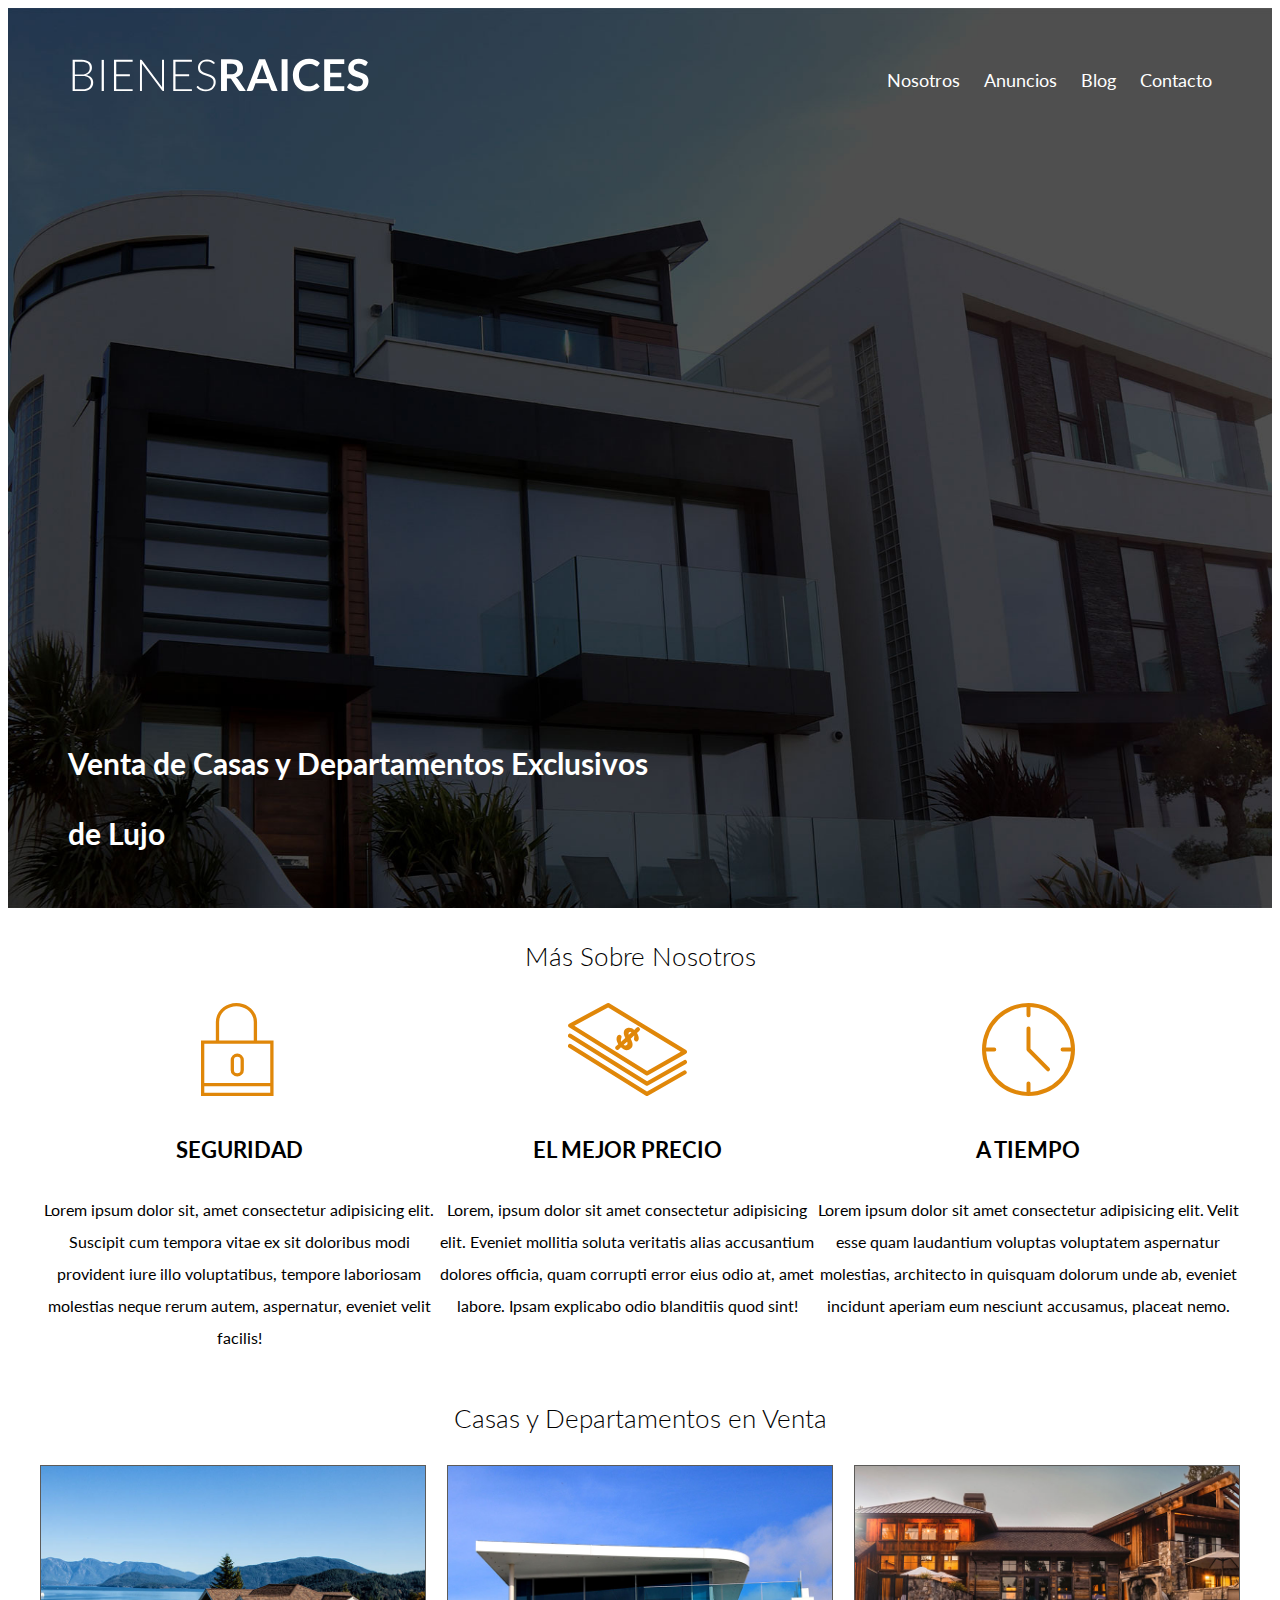
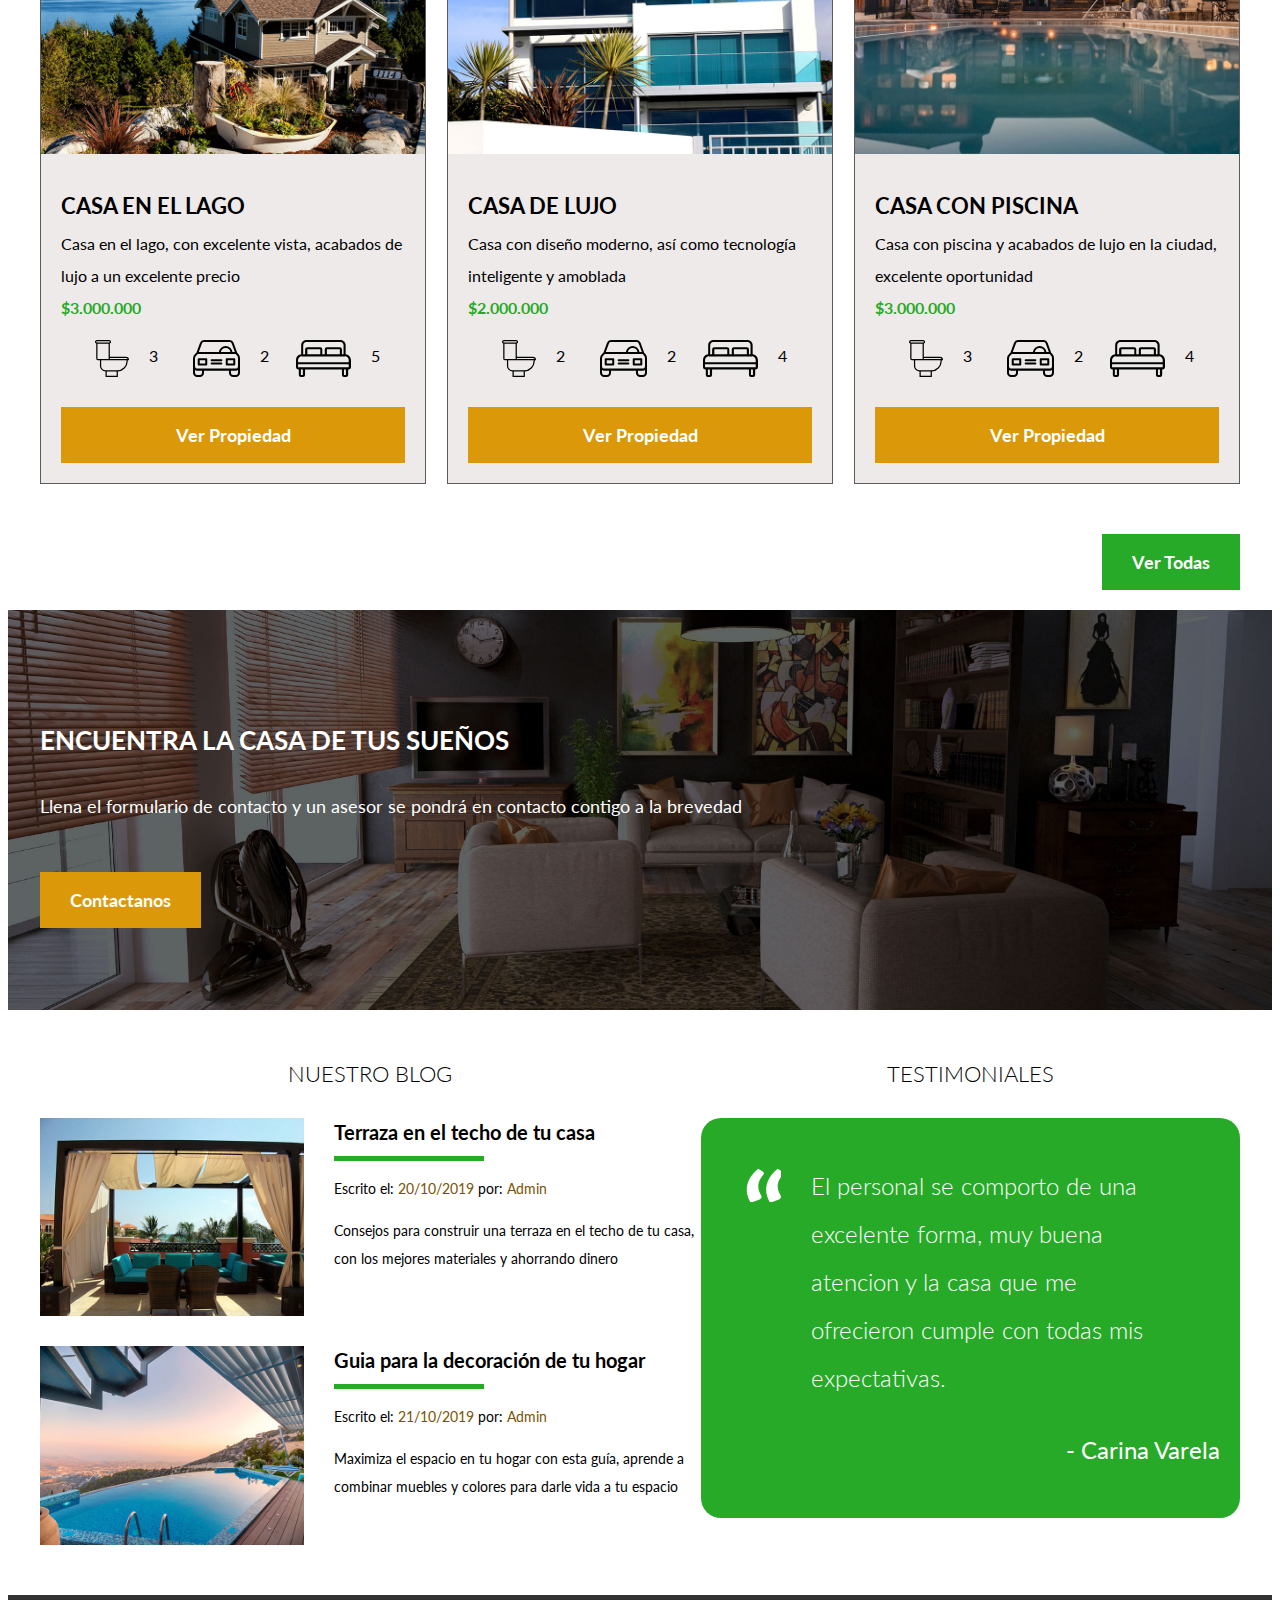
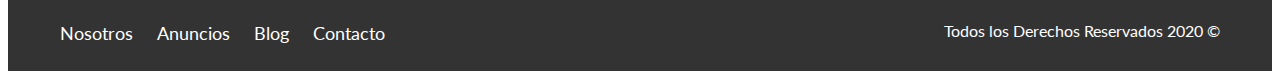
==== index.html @ 1990c3a2 "inicializo git" ====
<!DOCTYPE html>
<html lang="en">

<head>
    <meta charset="UTF-8">
    <meta name="viewport" content="width=device-width, initial-scale=1.0">
    <title>Bienes Raíces</title>
    <link href="https://fonts.googleapis.com/css2?family=Lato:wght@300;400;700;900&display=swap" rel="stylesheet">
    <link rel="stylesheet" href="css/normalize.css">
    <link rel="stylesheet" href="CSS/style.css">
</head>

<body>

    <header class="site-header inicio">
        <div class="contenedor contenido-header">
            <div class="barra">
                <a href="/">
                    <img src="img/logo.svg" alt="Logotipo de Bienes Raíces">
                </a>

                <div class="mobile-menu">
                    <a href="#navegacion">
                        <img src="img/barras.svg" alt="Icono Menu">
                    </a>
                </div>

                <nav id=navegacion class="navegacion">
                    <a href="nosotros.html">Nosotros</a>
                    <a href="anuncios.html">Anuncios</a>
                    <a href="blog.html">Blog</a>
                    <a href="contacto.html">Contacto</a>
                </nav>
            </div>
            <!--barra-->
            <h1>Venta de Casas y Departamentos Exclusivos de Lujo</h1>
        </div>
        <!--Contenedor-->

    </header>

    <section class="contenedor seccion">
        <h2 class="fw-300 centrar-texto">Más Sobre Nosotros</h2>

        <div class="iconos-nosotros">
            <div class="icono">
                <img src="img/icono1.svg" alt="Icono Seguridad">
                <h3>seguridad</h3>
                <P>Lorem ipsum dolor sit, amet consectetur adipisicing elit. Suscipit cum tempora vitae ex sit doloribus modi provident iure illo voluptatibus, tempore laboriosam molestias neque rerum autem, aspernatur, eveniet velit facilis!</P>
            </div>

            <div class="icono">
                <img src="img/icono2.svg" alt="Icono Mejor Precio">
                <h3>el mejor precio</h3>
                <P>Lorem, ipsum dolor sit amet consectetur adipisicing elit. Eveniet mollitia soluta veritatis alias accusantium dolores officia, quam corrupti error eius odio at, amet labore. Ipsam explicabo odio blanditiis quod sint!</P>
            </div>

            <div class="icono">
                <img src="img/icono3.svg" alt="Icono a Tiempo">
                <h3>A tiempo</h3>
                <p>Lorem ipsum dolor sit amet consectetur adipisicing elit. Velit esse quam laudantium voluptas voluptatem aspernatur molestias, architecto in quisquam dolorum unde ab, eveniet incidunt aperiam eum nesciunt accusamus, placeat nemo. </p>
            </div>
        </div>
    </section>

    <main class="seccion contenedor">
        <h2 class="fw-300 centrar-texto">Casas y Departamentos en Venta</h2>

        <div class="contenedor-anuncios">
            <div class="anuncio">
                <img src="img/anuncio1.jpg" alt="Anuncio Casa en el Lago">
                <div class="contenido-anuncio">
                    <h3>Casa en el Lago</h3>
                    <p>Casa en el lago, con excelente vista, acabados de lujo a un excelente precio</p>
                    <p class="precio">$3.000.000</p>
                    <ul class="iconos-caracteristicas">
                        <li>
                            <img src="img/icono_wc.svg" alt="icono_wc">
                            <p>3</p>
                        </li>
                        <li>
                            <img src="img/icono_estacionamiento.svg" alt="icono_estacionamiento">
                            <p>2</p>
                        </li>
                        <li>
                            <img src="img/icono_dormitorio.svg" alt="icono_dormitorio">
                            <p>5</p>
                        </li>
                    </ul>
                    <a href="anuncio.html" class="boton boton-naranja d-bock">Ver Propiedad</a>
                </div>
            </div>

            <div class="anuncio">
                <img src="img/anuncio2.jpg" alt="Anuncio Casa de Lujo">
                <div class="contenido-anuncio">
                    <h3>Casa de Lujo</h3>
                    <p>Casa con diseño moderno, así como tecnología inteligente y amoblada</p>
                    <p class="precio">$2.000.000</p>
                    <ul class="iconos-caracteristicas">
                        <li>
                            <img src="img/icono_wc.svg" alt="icono_wc">
                            <p>2</p>
                        </li>
                        <li>
                            <img src="img/icono_estacionamiento.svg" alt="icono_estacionamiento">
                            <p>2</p>
                        </li>
                        <li>
                            <img src="img/icono_dormitorio.svg" alt="icono_dormitorio">
                            <p>4</p>
                        </li>
                    </ul>
                    <a href="anuncio.html" class="boton boton-naranja d-bock">Ver Propiedad</a>
                </div>
            </div>

            <div class="anuncio">
                <img src="img/anuncio3.jpg" alt="Anuncio Casa con Alberca">
                <div class="contenido-anuncio">
                    <h3>Casa con piscina</h3>
                    <p>Casa con piscina y acabados de lujo en la ciudad, excelente oportunidad</p>
                    <p class="precio">$3.000.000</p>
                    <ul class="iconos-caracteristicas">
                        <li>
                            <img src="img/icono_wc.svg" alt="icono_wc">
                            <p>3</p>
                        </li>
                        <li>
                            <img src="img/icono_estacionamiento.svg" alt="icono_estacionamiento">
                            <p>2</p>
                        </li>
                        <li>
                            <img src="img/icono_dormitorio.svg" alt="icono_dormitorio">
                            <p>4</p>
                        </li>
                    </ul>
                    <a href="anuncio.html" class="boton boton-naranja d-bock">Ver Propiedad</a>
                </div>
            </div>
        </div>

        <div class="ver-todas">
            <a href="anuncios.html" class="boton boton-verde">Ver Todas</a>
        </div>
    </main>

    <section class="imagen-contacto">
        <div class="contenedor contenido-contacto">
            <h2>ENCUENTRA LA CASA DE TUS SUEÑOS</h2>
            <P>Llena el formulario de contacto y un asesor se pondrá en contacto contigo a la brevedad</P>
            <a href="contacto.html" class="boton boton-naranja">Contactanos</a>
        </div>
    </section>

    <div class="seccion-inferior contenedor seccion">
        <section class="bolg">
            <h3 class="centrar-texto fw-300">Nuestro Blog</h3>

            <article class="entrada-blog">
                <div class="imagen">
                    <img src="img/blog1.jpg" alt="Entrada de blog">
                </div>
                <div class="texto-entrada">
                    <a href="entrada.html">
                        <h4>Terraza en el techo de tu casa</h4>
                    </a>
                    <p>Escrito el: <span>20/10/2019</span> por: <span>Admin</span></p>
                    <p>Consejos para construir una terraza en el techo de tu casa, con los mejores materiales y ahorrando dinero</p>
                </div>
            </article>

            <article class="entrada-blog">
                <div class="imagen">
                    <img src="img/blog2.jpg" alt="Entrada de blog">
                </div>
                <div class="texto-entrada">
                    <a href="entrada.html">
                        <h4>Guia para la decoración de tu hogar</h4>
                    </a>
                    <p>Escrito el: <span>21/10/2019</span> por: <span>Admin</span></p>
                    <p>Maximiza el espacio en tu hogar con esta guía, aprende a combinar muebles y colores para darle vida a tu espacio</p>
                </div>
            </article>
        </section>

        <section class="testimoniales">
            <h3 class="centrar-texto fw-300">Testimoniales</h3>
            <div class="testimonial">
                <blockquote>
                    El personal se comporto de una excelente forma, muy buena atencion y la casa que me ofrecieron cumple con todas mis expectativas.
                </blockquote>
                <p>- Carina Varela</p>
            </div>
        </section>
    </div>

    <footer class="site-footer seccion">
        <div class="contenedor contenedor-footer">
            <nav class="navegacion">
                <a href="nosotros.html">Nosotros</a>
                <a href="anuncios.html">Anuncios</a>
                <a href="blog.html">Blog</a>
                <a href="contacto.html">Contacto</a>
            </nav>
            <p class="copyrigh">Todos los Derechos Reservados 2020 &copy </p>
        </div>
    </footer>
</body>

</html>
---- CSS/style.css ----
html {
    box-sizing: border-box;
    font-size: 62.5%;
    /** Reset para Rems - 62,5% = 10px de 16px **/
}

*,
*:before,
*:after {
    box-sizing: inherit;
}

body {
    font-family: 'Lato', sans-serif;
    font-size: 1.6rem;
    line-height: 2;
}


/** Globales **/

img {
    max-width: 100%;
}

.contenedor {
    width: 95%;
    max-width: 120rem;
    /** = a 1200px **/
    margin: 0 auto 0 auto;
}

h1 {
    font-size: 3rem;
}

h2 {
    font-size: 2.6rem;
}

h3 {
    font-size: 2.2rem;
}

h4 {
    font-size: 2rem;
}


/**utilidades**/

.seccion {
    margin-top: 2rem;
    margin-bottom: 2rem;
}

.fw-300 {
    font-weight: 300;
}

.centrar-texto {
    text-align: center;
}

.d-bock {
    display: block!important;
}

.contenido-centrado {
    max-width: 800px;
}

.justificado {
    text-align: justify;
}


/**Botones**/

.boton {
    color: white;
    font-weight: 700;
    text-decoration: none;
    font-size: 1.8rem;
    padding: 1rem 3rem;
    margin-top: 3rem;
    display: inline-block;
    text-align: center;
    display: block;
    flex: 0 0 100%;
}

@media (min-width: 768px) {
    .boton {
        display: inline-block;
        flex: 0 0 auto;
    }
}

.boton:hover {
    cursor: pointer;
}

.boton-naranja {
    background-color: rgb(219, 153, 9);
}

.boton-verde {
    background-color: rgb(39, 170, 39);
}


/* header */

.site-header {
    background-color: #333333;
    padding: 1rem 3rem 0;
}

.site-header.inicio {
    background-image: url(../img/header.jpg);
    background-position: center center;
    background-size: cover;
    height: 100vh;
    min-height: 60rem;
}

.contenido-header {
    height: 100%;
    display: flex;
    flex-direction: column;
    justify-content: space-between;
    text-align: center;
}

@media (min-width: 768px) {
    .contenido-header {
        text-align: left;
    }
}

.contenido-header h1 {
    color: white;
    padding-bottom: 2rem;
    max-width: 60rem;
    line-height: 7rem;
}

.barra {
    padding-top: 3rem;
}

@media (min-width: 768px) {
    .barra {
        display: flex;
        justify-content: space-between;
        align-items: center;
    }
}


/**Navegacion**/

.navegacion a {
    color: white;
    text-decoration: none;
    font-size: 2.2rem;
    /** Igual a 18px **/
    margin-right: 2rem;
    display: block;
}

@media (min-width: 768px) {
    .navegacion a {
        display: inline-block;
        font-size: 1.8rem;
        margin-right: 2rem;
    }
    .navegacion a:last-of-type {
        margin: 0;
    }
}

.navegacion a:hover {
    color: rgb(20, 36, 29);
}


/** Mobile Menu **/

.mobile-menu img {
    width: 5rem;
}

@media (min-width: 768px) {
    .mobile-menu img {
        display: none;
    }
}

.navegacion:target {
    display: block;
}

.navegacion {
    display: none;
}

@media (min-width: 768px) {
    .navegacion {
        display: block;
    }
}


/** iconos nosotros **/

.encabezado.nosotros {
    font-weight: 300;
    text-align: center;
}

@media (min-width: 768px) {
    .iconos-nosotros {
        display: flex;
        justify-content: space-between;
    }
}

.icono {
    text-align: center;
}

@media (min-width: 768px) {
    .icono {
        flex-basis: calc(33, 3% - 1rem);
    }
}

h3 {
    text-transform: uppercase;
}


/** Anuncios **/

@media (min-width:768px) {
    .contenedor-anuncios {
        display: flex;
        justify-content: space-between;
        flex-wrap: wrap;
    }
}

.anuncio {
    border: 1px solid rgb(92, 91, 89);
    background-color: #eeeaea;
    margin-bottom: 2rem;
}

@media (min-width: 768px) {
    .anuncio {
        flex: 0 0 calc(33% - 1rem);
    }
}

.contenido-anuncio {
    padding: 2rem;
}

.contenido-anuncio h3,
.contenido-anuncio p {
    margin: 0;
}

.precio {
    color: rgb(39, 170, 39);
    font-weight: 700;
}

.ver-todas {
    display: flex;
    justify-content: flex-end;
}

.iconos-caracteristicas {
    max-width: 500px;
    list-style: none;
    padding: 0;
    display: flex;
    justify-content: space-evenly;
    flex: 1;
}

.iconos-caracteristicas li {
    display: flex;
}

.iconos-caracteristicas li img {
    margin-right: 2rem;
}


/** Contacto Home **/

.imagen-contacto {
    background-image: url(../img/encuentra.jpg);
    background-position: center center;
    background-size: cover;
    height: 40rem;
    display: flex;
    align-items: center;
}

.contenido-contacto {
    flex: 0 0 95%;
    color: white;
}

.contenido-contacto p {
    font-size: 1.8rem;
}


/** Seccion Inferior **/

@media (min-width: 768px) {
    .seccion-inferior {
        display: flex;
        justify-content: space-between;
    }
    .seccion-inferior .blog {
        flex-basis: 60%;
    }
    .seccion-inferior .testimoniales {
        flex-basis: calc(90% - 2rem);
    }
}

.entrada-blog {
    margin-bottom: 2rem;
}

@media (min-width: 768px) {
    .entrada-blog {
        display: flex;
        justify-content: space-between;
    }
}

.entrada-blog:last-of-type {
    margin-bottom: o;
}

@media (min-width: 768px) {
    .entrada-blog .imagen {
        flex-basis: 40%;
    }
    .entrada-blog .texto-entrada {
        flex-basis: calc(60% - 3rem);
    }
}

.texto-entrada a {
    color: black;
    text-decoration: none;
}

.texto-entrada h4 {
    margin: 0;
    line-height: 1.4;
}

.texto-entrada h4::after {
    content: "";
    display: block;
    width: 15rem;
    height: .5rem;
    background-color: rgb(39, 170, 39);
    margin-top: 1rem;
}

.texto-entrada span {
    color: rgb(119, 82, 3);
}

.texto-entrada p {
    font-size: 1.4rem;
}


/** Testimoniales **/

.testimonial {
    background-color: rgb(39, 170, 39);
    font-size: 2.4rem;
    padding: 2rem;
    color: white;
    border-radius: 2rem;
}

.testimonial p {
    text-align: right;
}

.testimonial blockquote::before {
    content: "";
    background-image: url(../img/comilla.svg);
    width: 4rem;
    height: 4rem;
    display: block;
    position: absolute;
    left: -2rem;
}

.testimonial blockquote {
    position: relative;
    padding-left: 5rem;
    font-weight: 300;
}


/** Footer **/

.site-footer {
    background-color: #333333;
    margin: 0rem;
}

.contenedor-footer {
    padding: 2rem;
    text-align: center;
}

@media (min-width: 768px) {
    .contenedor-footer {
        display: flex;
        justify-content: space-between;
    }
}

.site-footer nav {
    display: none;
}

@media (min-width: 768px) {
    .site-footer nav {
        display: block;
    }
}

.copyrigh {
    margin: 0rem;
    color: white;
}


/** Internas **/


/** Nosotros**/

@media (min-width: 768px) {
    .contenido-nosotros {
        display: grid;
        grid-template-columns: 50% 50%;
        grid-column-gap: 2rem;
    }
}

.texto-nosotros blockquote {
    font-weight: 900;
    font-size: 2rem;
    margin: 0;
    padding: 1rem 0 3rem 0;
}

.texto-nosotros p {
    text-align: justify;
}


/**Anuncios**/

.resumen-propiedad {
    display: flex;
    justify-content: space-between;
    align-items: center;
}


/** Contacto **/

form p {
    font-size: 1.8rem;
    color: #807e7e;
    margin: 2rem 0 0 0;
}

legend {
    font-size: 1.8rem;
    color: #807e7e;
}

label {
    font-weight: 700;
    text-transform: uppercase;
    display: block;
}

input:not([type="submit"]),
textarea,
select {
    padding: 1rem;
    display: block;
    width: 100%;
    background-color: #e1e1e1;
    margin-bottom: 2rem;
    border: none;
    border-radius: 1rem;
}

input[type="radio"] {
    width: auto;
    margin: 0;
}

select {
    -webkit-appearance: none;
    appearance: none;
}

textarea {
    height: 20rem;
}

.forma-contacto {
    max-width: 30rem;
    display: flex;
    justify-content: space-between;
    align-items: center;
}
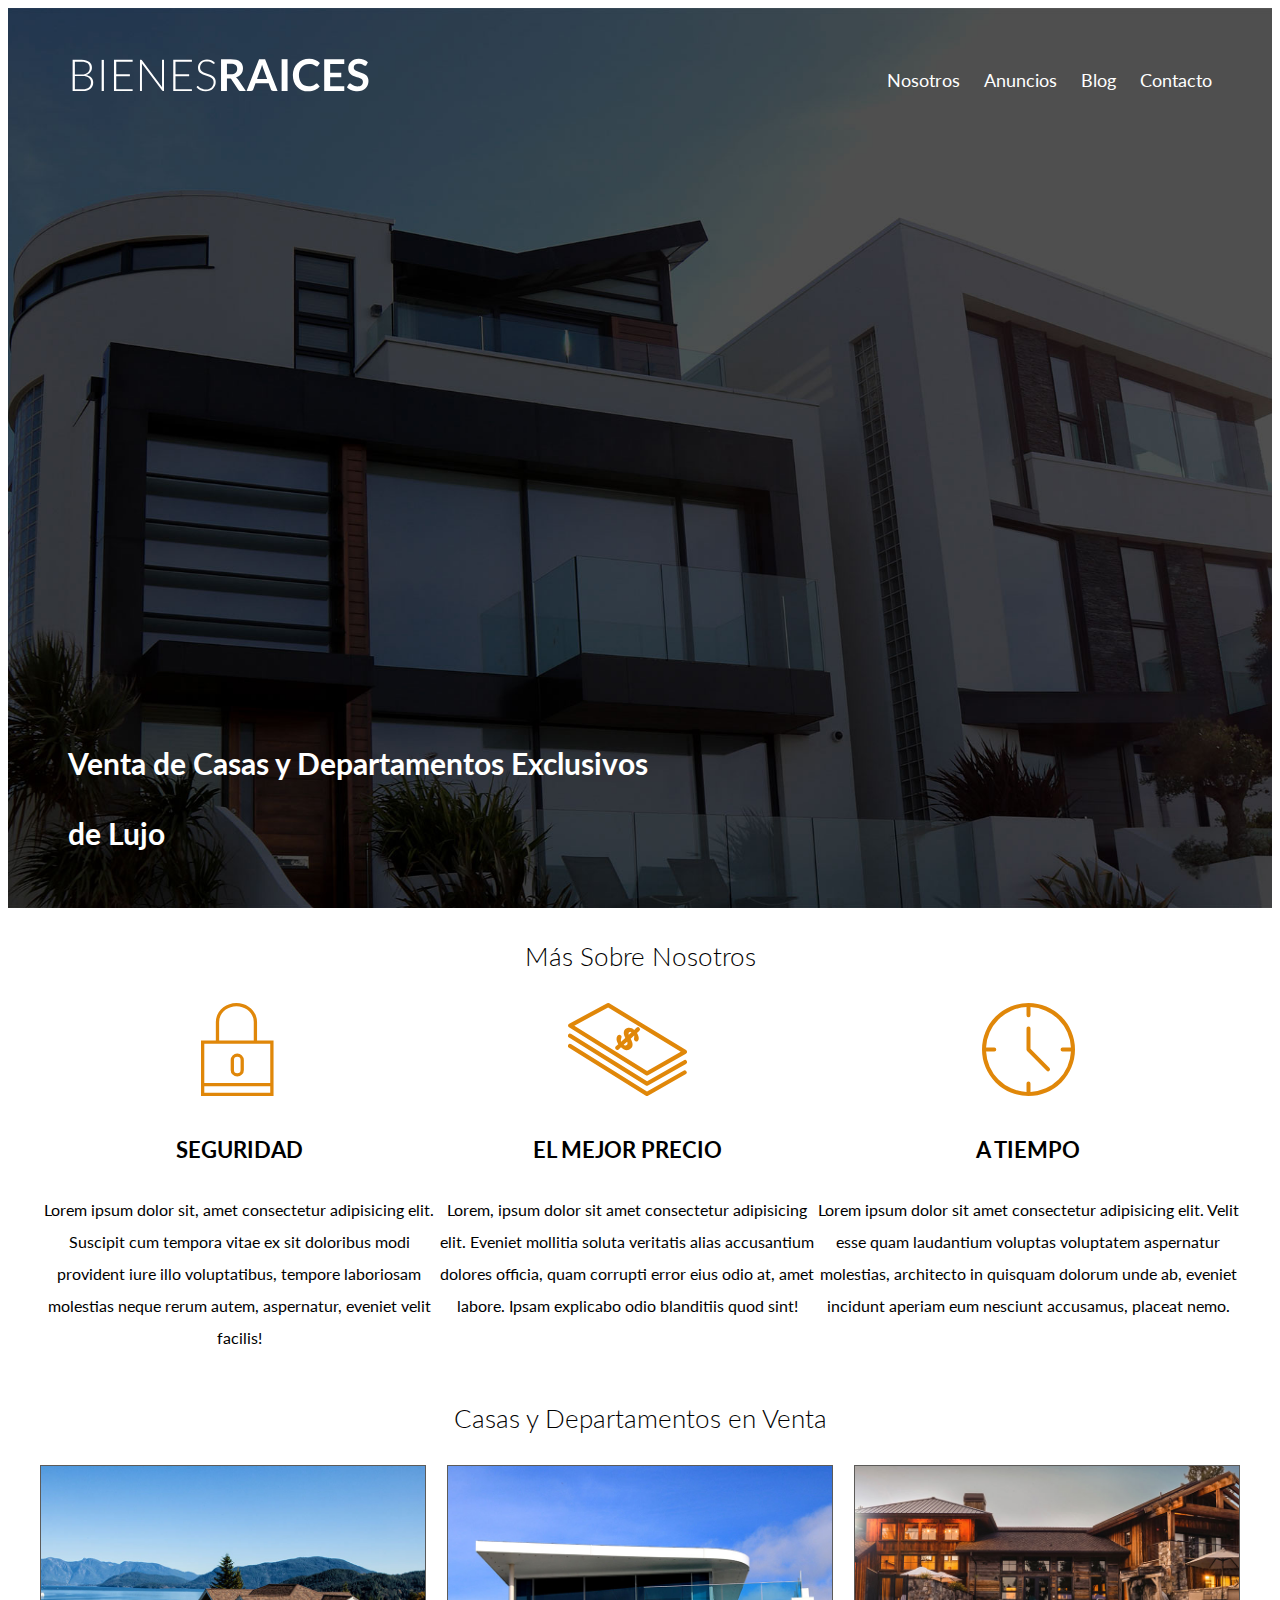
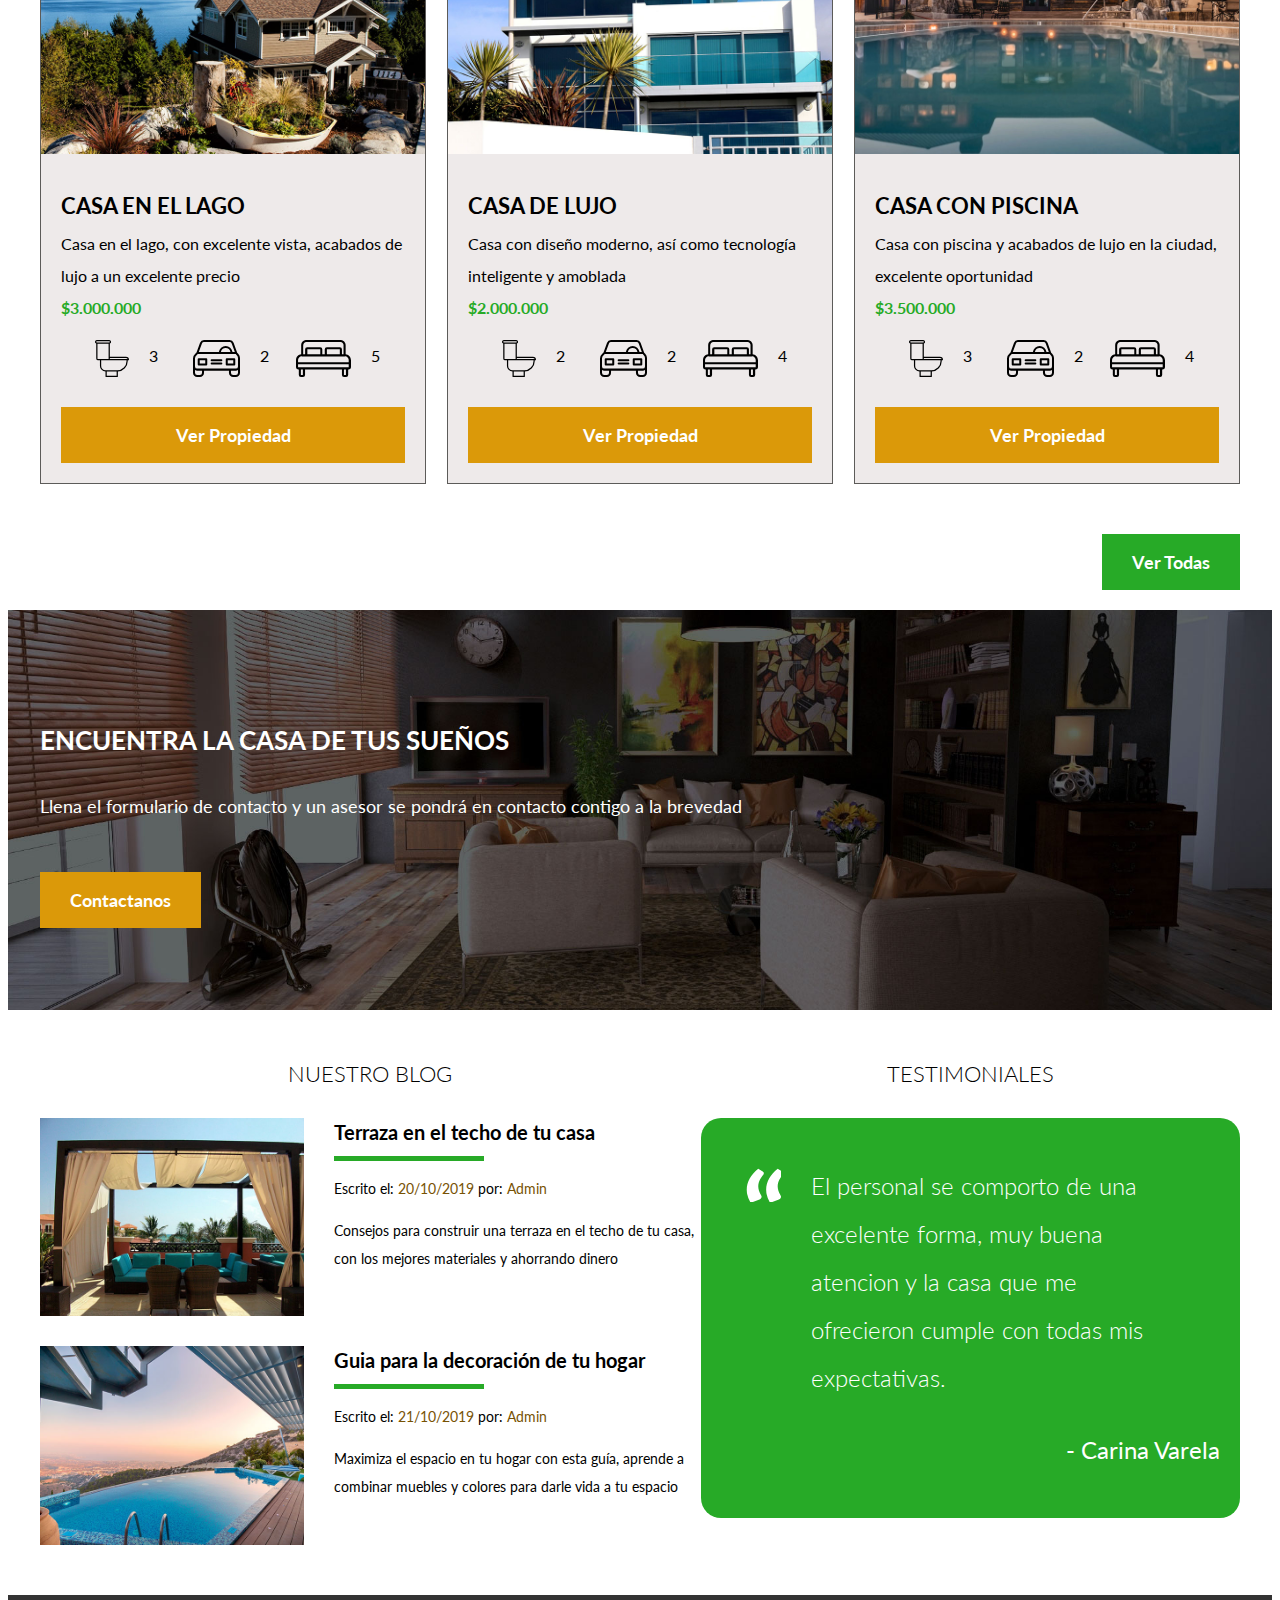
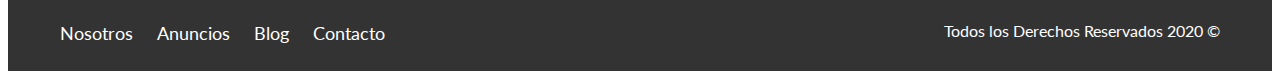
==== commit 912e7f11: "cambio precios" ====
--- a/index.html
+++ b/index.html
@@ -120,7 +120,7 @@
                 <div class="contenido-anuncio">
                     <h3>Casa con piscina</h3>
                     <p>Casa con piscina y acabados de lujo en la ciudad, excelente oportunidad</p>
-                    <p class="precio">$3.000.000</p>
+                    <p class="precio">$3.500.000</p>
                     <ul class="iconos-caracteristicas">
                         <li>
                             <img src="img/icono_wc.svg" alt="icono_wc">
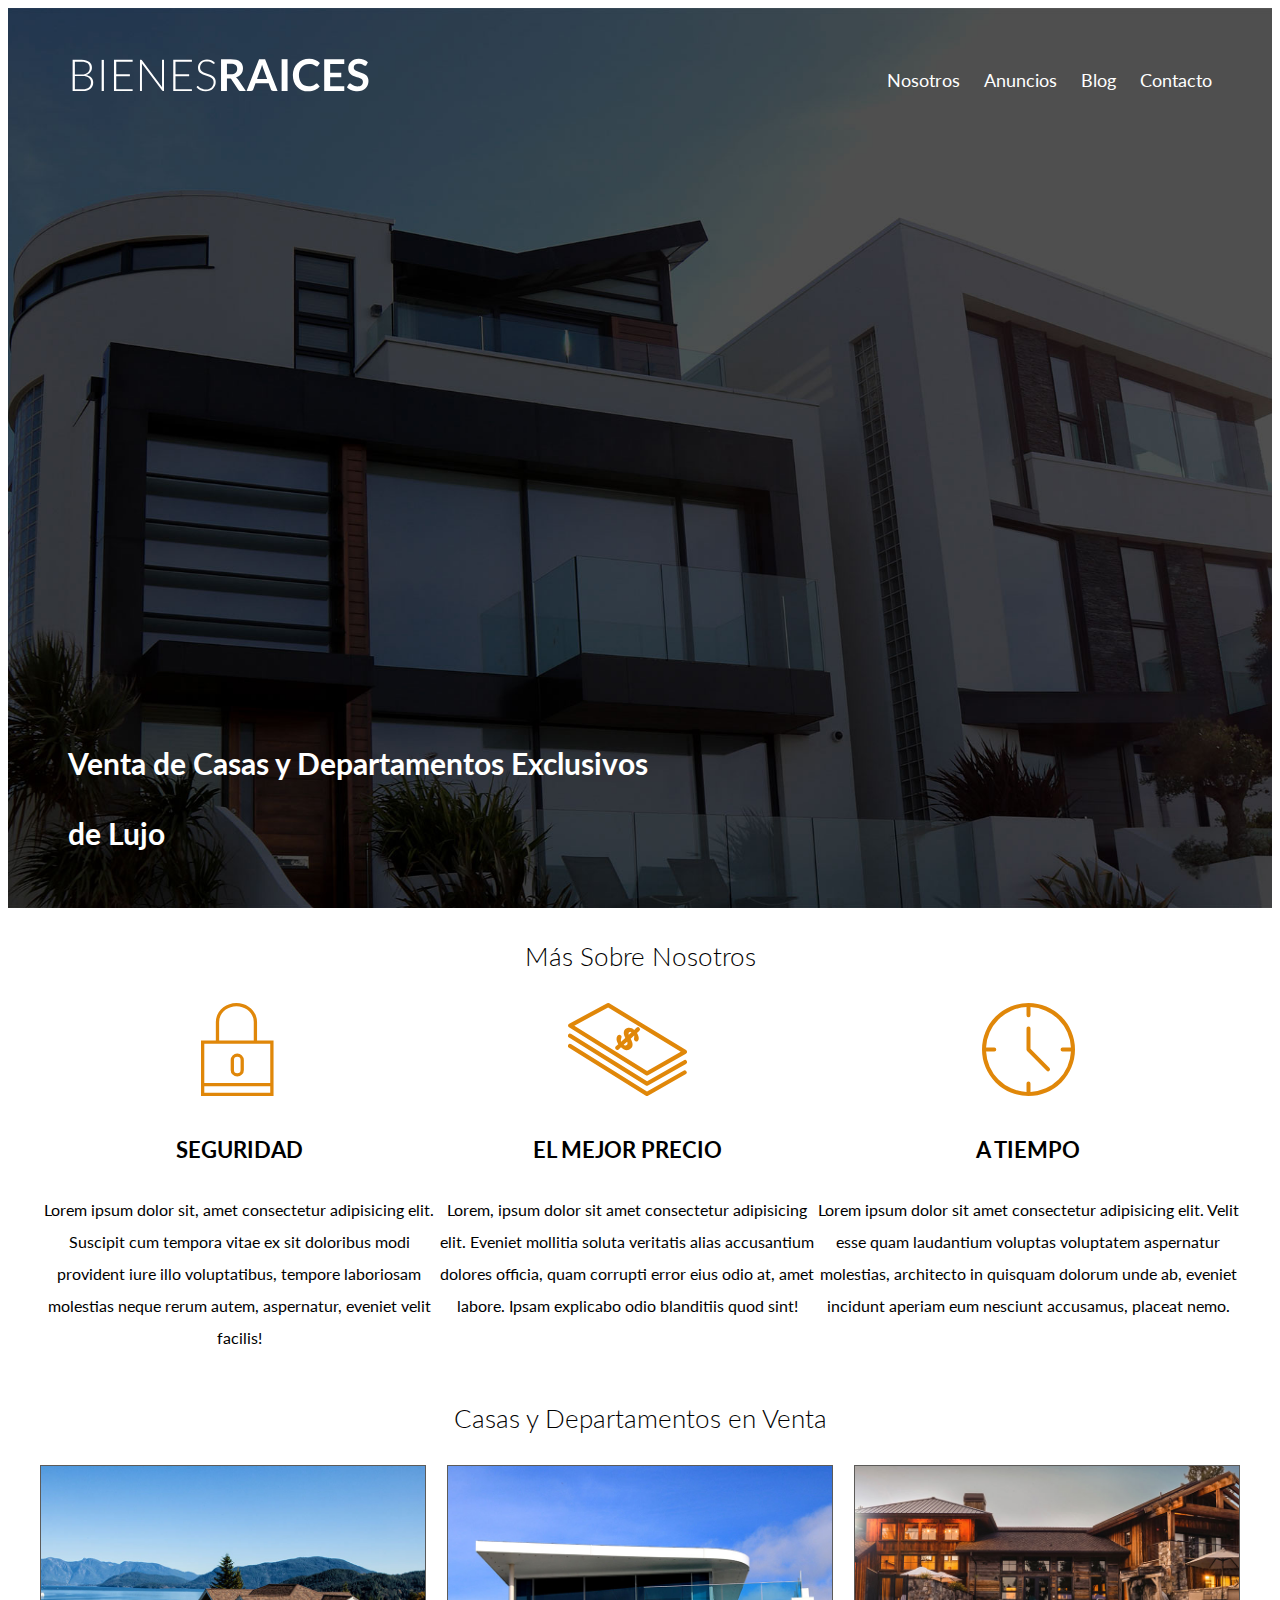
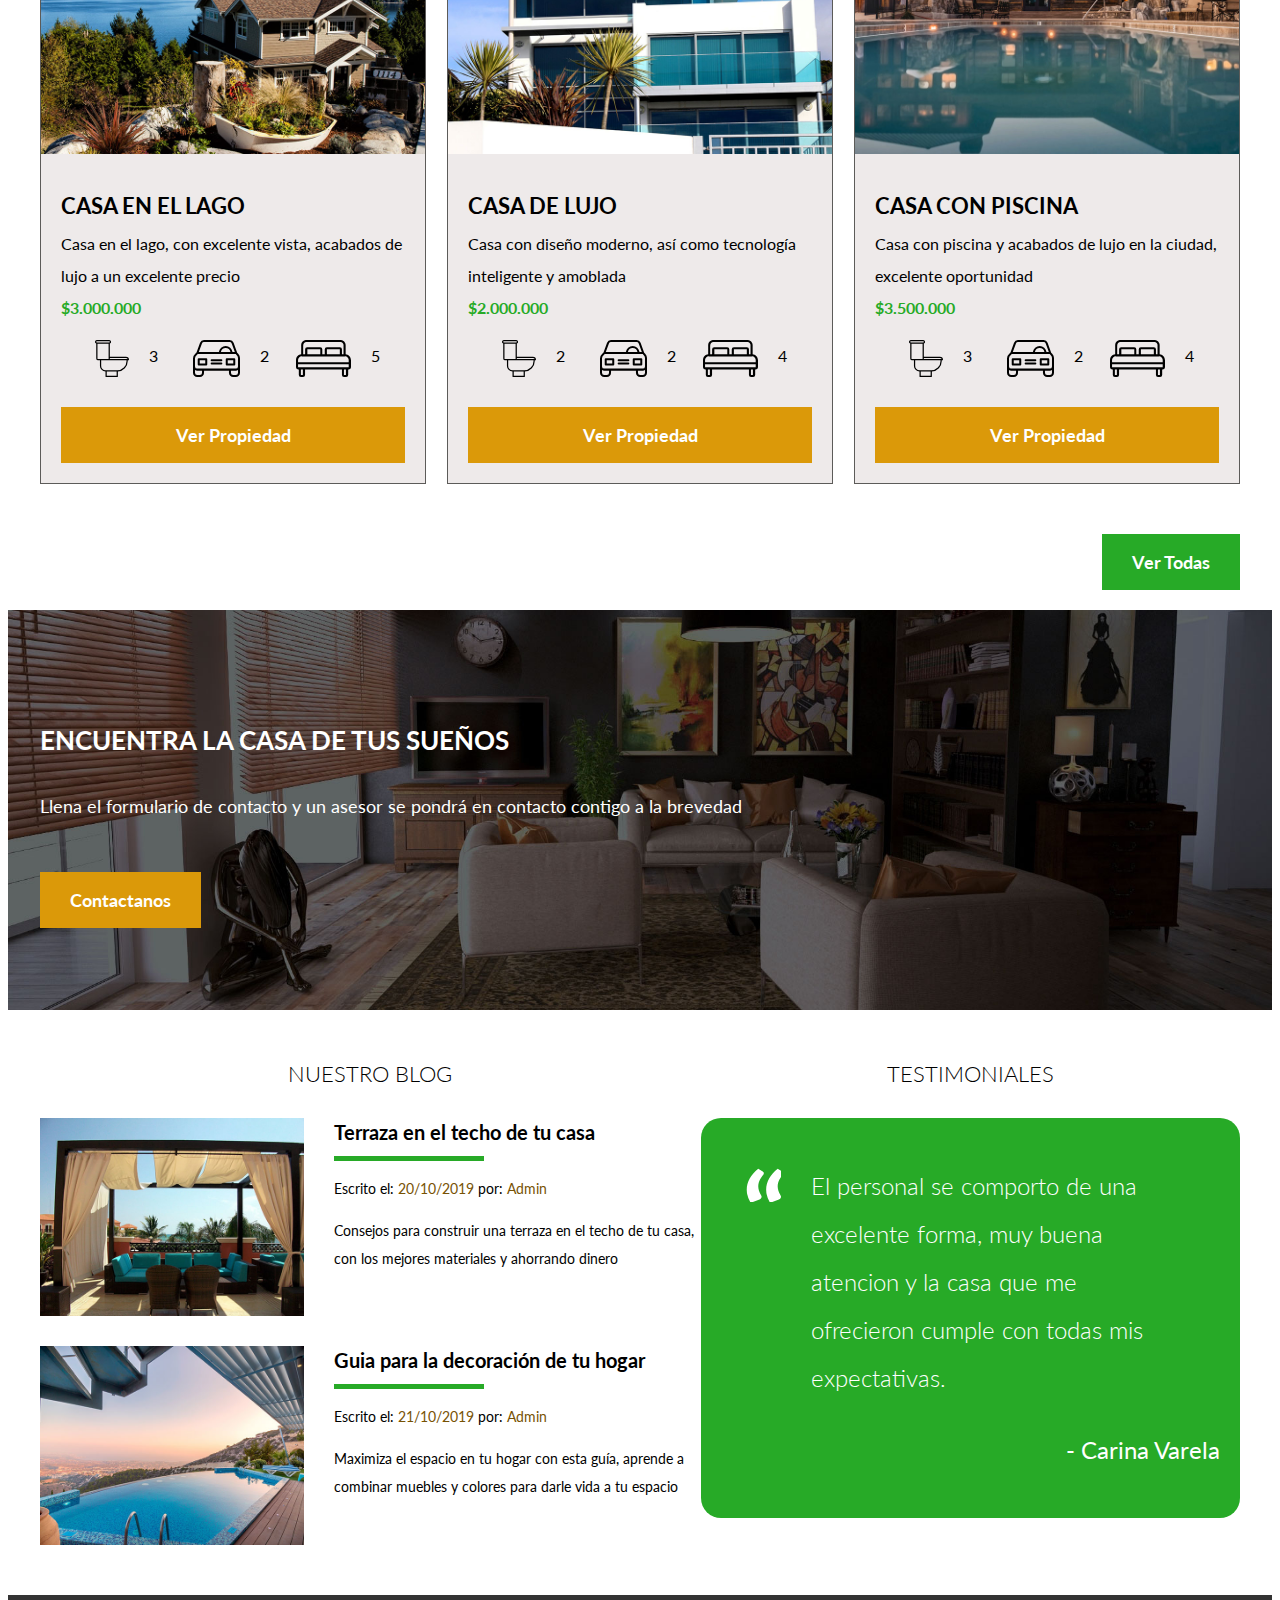
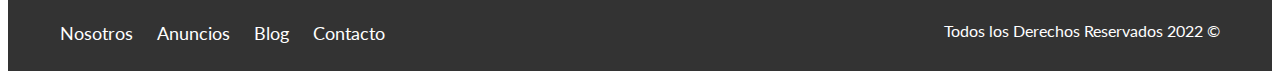
==== commit 8621ae6f: "Formulario wizard" ====
--- a/index.html
+++ b/index.html
@@ -203,7 +203,7 @@
                 <a href="blog.html">Blog</a>
                 <a href="contacto.html">Contacto</a>
             </nav>
-            <p class="copyrigh">Todos los Derechos Reservados 2020 &copy </p>
+            <p class="copyrigh">Todos los Derechos Reservados 2022 &copy </p>
         </div>
     </footer>
 </body>
--- a/CSS/style.css
+++ b/CSS/style.css
@@ -63,7 +63,7 @@
 }
 
 .d-bock {
-    display: block!important;
+    display: block !important;
 }
 
 .contenido-centrado {
@@ -109,6 +109,11 @@
     background-color: rgb(39, 170, 39);
 }
 
+.wizad-siguiente p {
+    color: white;
+    margin: auto;
+}
+
 
 /* header */
 
@@ -176,6 +181,7 @@
         font-size: 1.8rem;
         margin-right: 2rem;
     }
+
     .navegacion a:last-of-type {
         margin: 0;
     }
@@ -303,6 +309,19 @@
 
 /** Contacto Home **/
 
+.div-main-contacto {
+    
+    margin: 1rem;
+    padding: 1rem;
+    
+    position: relative;
+    margin: 0 auto;   
+
+    width:90rem;
+    height:80rem;
+    
+}
+
 .imagen-contacto {
     background-image: url(../img/encuentra.jpg);
     background-position: center center;
@@ -312,6 +331,28 @@
     align-items: center;
 }
 
+.div-main {
+  
+    position: relative;
+    margin: 0 auto;   
+
+    width:90rem;
+    height:70rem;
+    
+}
+
+.formulario {
+    
+    display: block;
+    position: absolute;
+    top: -20rem;
+    width: 100%;
+    padding: 0 5rem;
+    background-color: white;
+    
+}
+
+
 .contenido-contacto {
     flex: 0 0 95%;
     color: white;
@@ -329,9 +370,11 @@
         display: flex;
         justify-content: space-between;
     }
+
     .seccion-inferior .blog {
         flex-basis: 60%;
     }
+
     .seccion-inferior .testimoniales {
         flex-basis: calc(90% - 2rem);
     }
@@ -356,6 +399,7 @@
     .entrada-blog .imagen {
         flex-basis: 40%;
     }
+
     .entrada-blog .texto-entrada {
         flex-basis: calc(60% - 3rem);
     }
@@ -539,4 +583,11 @@
     display: flex;
     justify-content: space-between;
     align-items: center;
+}
+
+/* Contacto Oferta */
+
+#wizard2,  
+#wizardsubmit {
+    display: none;
 }